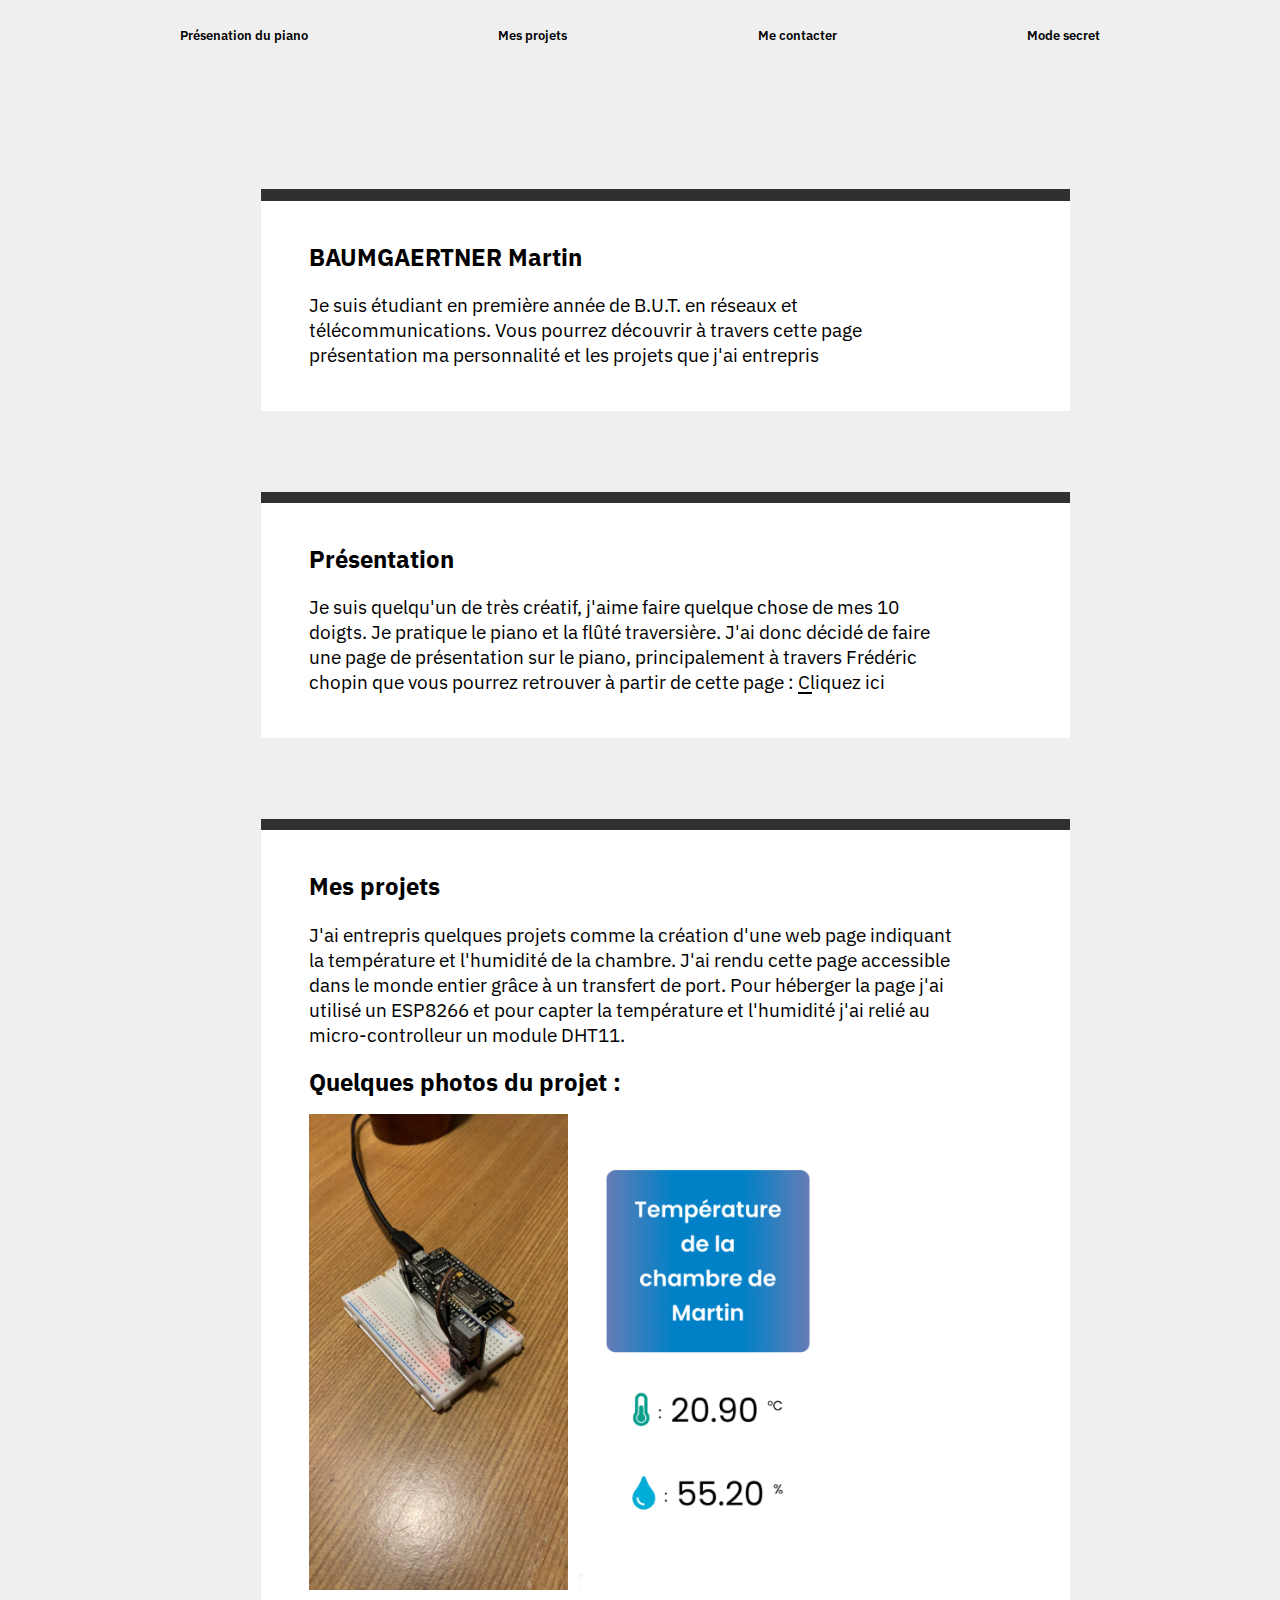
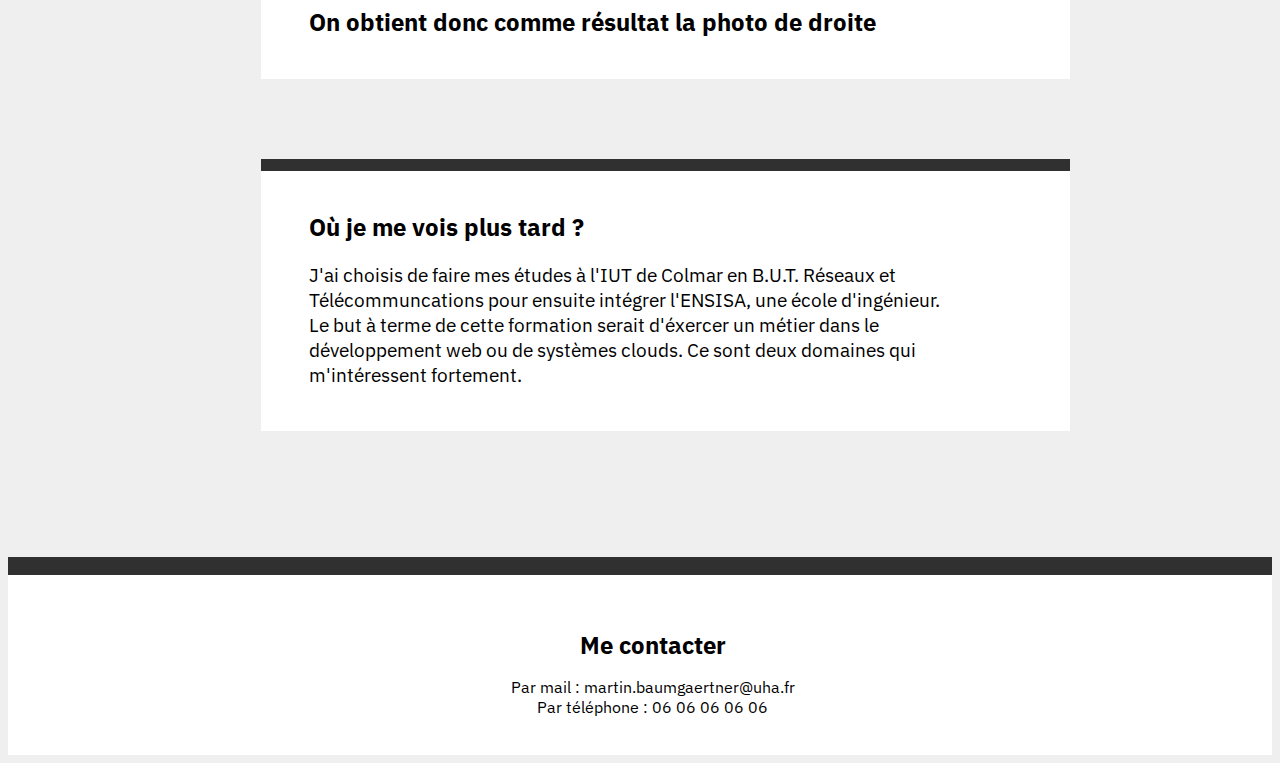
==== index.html @ bf1c32ad "Initial commit" ====
<!DOCTYPE html>
<html lang="fr">
<head>
    <link rel="stylesheet" href="styles.css">
    <meta charset="UTF-8">
    <meta http-equiv="X-UA-Compatible" content="IE=edge">
    <meta name="viewport" content="width=device-width, initial-scale=1.0">
    <title>page de présentation</title>
</head>
<header>
    <div class="liste">
        <li class="pianoo"><a href="../propre/chopin/index.html">Présenation du piano</a></li>
        <li class="piano"><a href="#projo">Mes projets</a></li>
        <li class="piano"><a href="#contact">Me contacter</a></li>
        <li class="piano"><a href="../propre/mode/index.html">Mode secret</a></li>
    </div>
</header>
<body>
    <section class="letout">
        <section class="part1">
            <span></span>
            <section class="sous-partie">
                <h1 class="nom">BAUMGAERTNER Martin</h1>
                <p class="pres">Je suis étudiant en première année de B.U.T. en réseaux et télécommunications.
                Vous pourrez découvrir à travers cette page présentation ma personnalité et les projets que j'ai entrepris</p>
            </section>
        </section>
        <section class="part2">
            <span></span>
            <section class="sous-partie">
                <h1 class="nom">Présentation</h1>
                <p class="pres">Je suis quelqu'un de très créatif, j'aime faire quelque chose
                    de mes 10 doigts. Je pratique le piano et la flûté traversière. J'ai donc décidé
                    de faire une page de présentation sur le piano, principalement à travers 
                    Frédéric chopin que vous pourrez retrouver à partir de cette page : 
                    <a href="../propre/chopin/index.html" class="chopin">Cliquez ici</a>
                </p>
            </section>
        </section>
        <section class="part2">
            <span></span>
            <section class="sous-partie">
            <h1 id="projo" class="nom">Mes projets</h1>
            <p class="pres">J'ai entrepris quelques projets comme la création d'une web page
                indiquant la température et l'humidité de la chambre. J'ai rendu cette page
                accessible dans le monde entier grâce à un transfert de port. Pour héberger
                la page j'ai utilisé un ESP8266 et pour capter la température et l'humidité 
                j'ai relié au micro-controlleur un module DHT11.</p>
            <h1 class="nom">Quelques photos du projet :</h1>
            <section class="image">
                <img class="image1" src="photo1.JPG" alt="">
                <img class="image2" src="photo2.JPEG" alt="">
            </section>  
            <h1 class="nom">On obtient donc comme résultat la photo de droite</h1>
        </section>
        </section>
        <section class="part2">
            <span></span>
            <section class="sous-partie">
                <h1 class="nom">Où je me vois plus tard ?</h1>
                <p class="pres">J'ai choisis de faire mes études à l'IUT de Colmar
                    en B.U.T. Réseaux et Télécommuncations pour ensuite intégrer
                    l'ENSISA, une école d'ingénieur. Le but à terme de cette formation
                    serait d'éxercer un métier dans le développement web ou de systèmes
                    clouds. Ce sont deux domaines qui m'intéressent fortement. 
                </p>
            </section>
        </section>
    </section>
    <section class="fin">
        <span></span>
        <section class="sous-fin">
            <h1 class="hfin">Me contacter</h1>
                <div id="contact" class="contact">
                    <li>Par mail : martin.baumgaertner@uha.fr</li>
                    <li>Par téléphone : 06 06 06 06 06</li>
                </div>
        </section>
    </section>
</body>
</html>
<!--si jamais il y a le moindre problème concernant les liens ou des images, le site est accessible à l'adresse suivante : www.everion.fr-->
---- styles.css ----
@import url('https://fonts.googleapis.com/css2?family=IBM+Plex+Sans:wght@300;400;600;700&display=swap');

html {
    background-color: #efefef;
    scroll-behavior: smooth;
}

.letout {
    margin: 10% 20%
}

.liste {
    list-style: none;
    font-family: 'IBM Plex Sans';
    display: flex;
    justify-content: space-evenly;
}

div.liste li {
    color: white;
    font-weight: 600;
    font-size: 80%;
    padding: 19px 19px;
}


a {
    text-decoration: none;
    color: black;
}

span {
    padding: 0.7% 0%;
    background-color: #303030;
}

.part1 {
    display: flex;
    flex-direction: column;
    background-color: #ffff;
}

.sous-partie {
    padding: 3% 6%;
}

.nom { 
    font-size: 150%;
    font-family: 'IBM Plex Sans';
    font-weight: 700;
}

.pres {
    font-size: 120%;
    font-family: 'IBM Plex Sans'
}

.part2 {
    margin-top: 8%;
    display: flex;
    flex-direction: column;
    background-color: #ffff;
}

.sous-partie {
    padding: 3% 6%;
}

.nom { 
    font-size: 150%;
    font-family: 'IBM Plex Sans';
    font-weight: 700;
}

.pres {
    font-size: 120%;
    font-family: 'IBM Plex Sans'
}

.chopin {
    text-decoration: none;
    color: black;
}

.chopin::after {
    content: "";
    position: absolute;
    left: 0;
    width: 100%;
    height: 2.4px;
    background: black;
    bottom: 0;
    transform: scaleX(0.16);
    transform-origin: left;
    transition-duration: 0.7s;
}

.chopin:hover::after {
    transform: scaleX(1);
    transition-duration: 0.7s;
}

.chopin {
    position: relative;
}

.chopin:hover {
    color: #302b63;
}

.image1 {
    width: 50%;
    margin-right: 1%;
}

.image2 {
    width: 50%;
    margin-left: 1%;
}

.image {
    display: flex;
}

.fin {
    margin: 0%, 0%;
    margin-top: 8%;
    display: flex;
    flex-direction: column;
    background-color: #ffff;
}

.sous-fin {
    padding: 3% 6%;
}

li {
    font-family: 'IBM Plex Sans';
    list-style: none;
    display: flex;
    justify-content: space-around;
}

.hfin {
    font-family: 'IBM Plex Sans';
    font-size: 150%;
    text-align: center;
}




@media screen and (max-width: 1499px) {
    section {
        width: 80%;
        height: 80%;
    }
}

@media screen and (max-width: 1499px) {
    .fin {
        width: 100%;
        height: 100%;
    }

    .sous-fin {
        width: 90%;
    }
}

@media screen and (max-width: 500px) {
    html {
        font-size: 60%;
    }
}
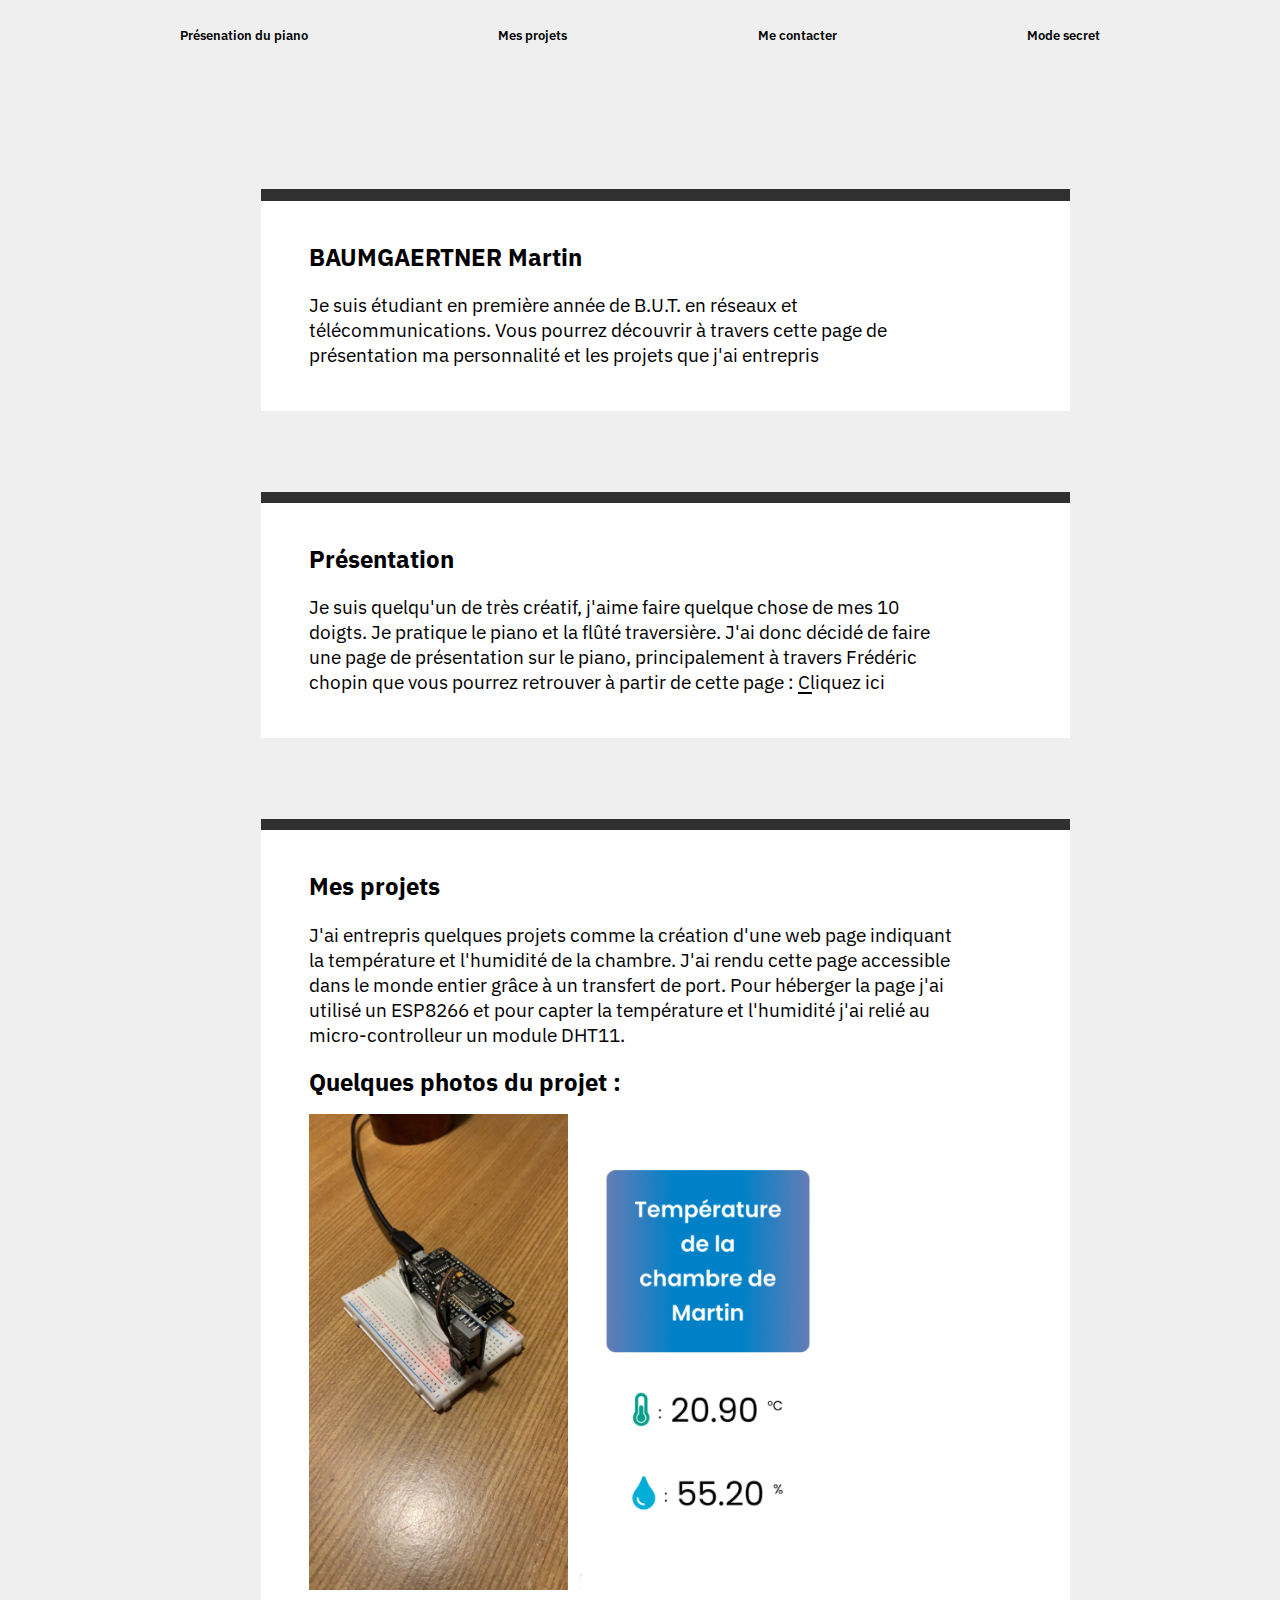
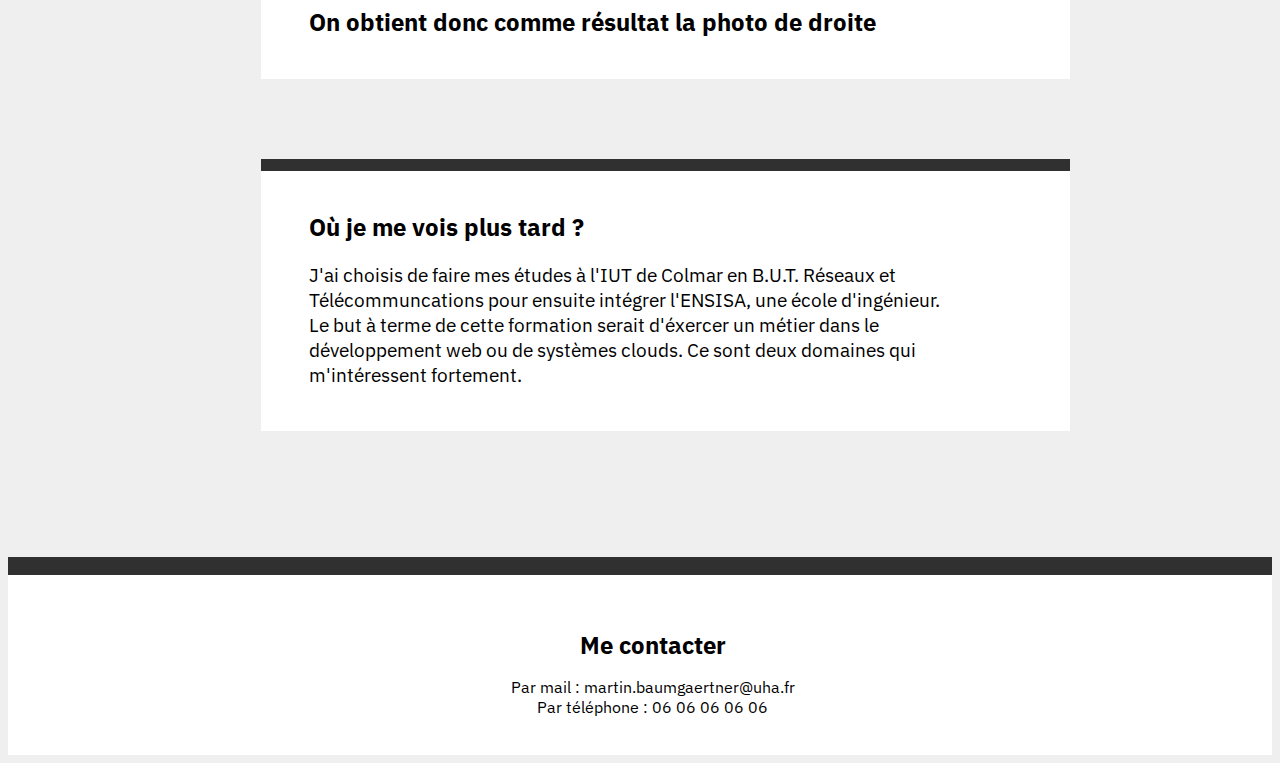
==== commit b12c5c59: "v0.1" ====
--- a/index.html
+++ b/index.html
@@ -22,7 +22,7 @@
             <section class="sous-partie">
                 <h1 class="nom">BAUMGAERTNER Martin</h1>
                 <p class="pres">Je suis étudiant en première année de B.U.T. en réseaux et télécommunications.
-                Vous pourrez découvrir à travers cette page présentation ma personnalité et les projets que j'ai entrepris</p>
+                Vous pourrez découvrir à travers cette page de présentation ma personnalité et les projets que j'ai entrepris</p>
             </section>
         </section>
         <section class="part2">
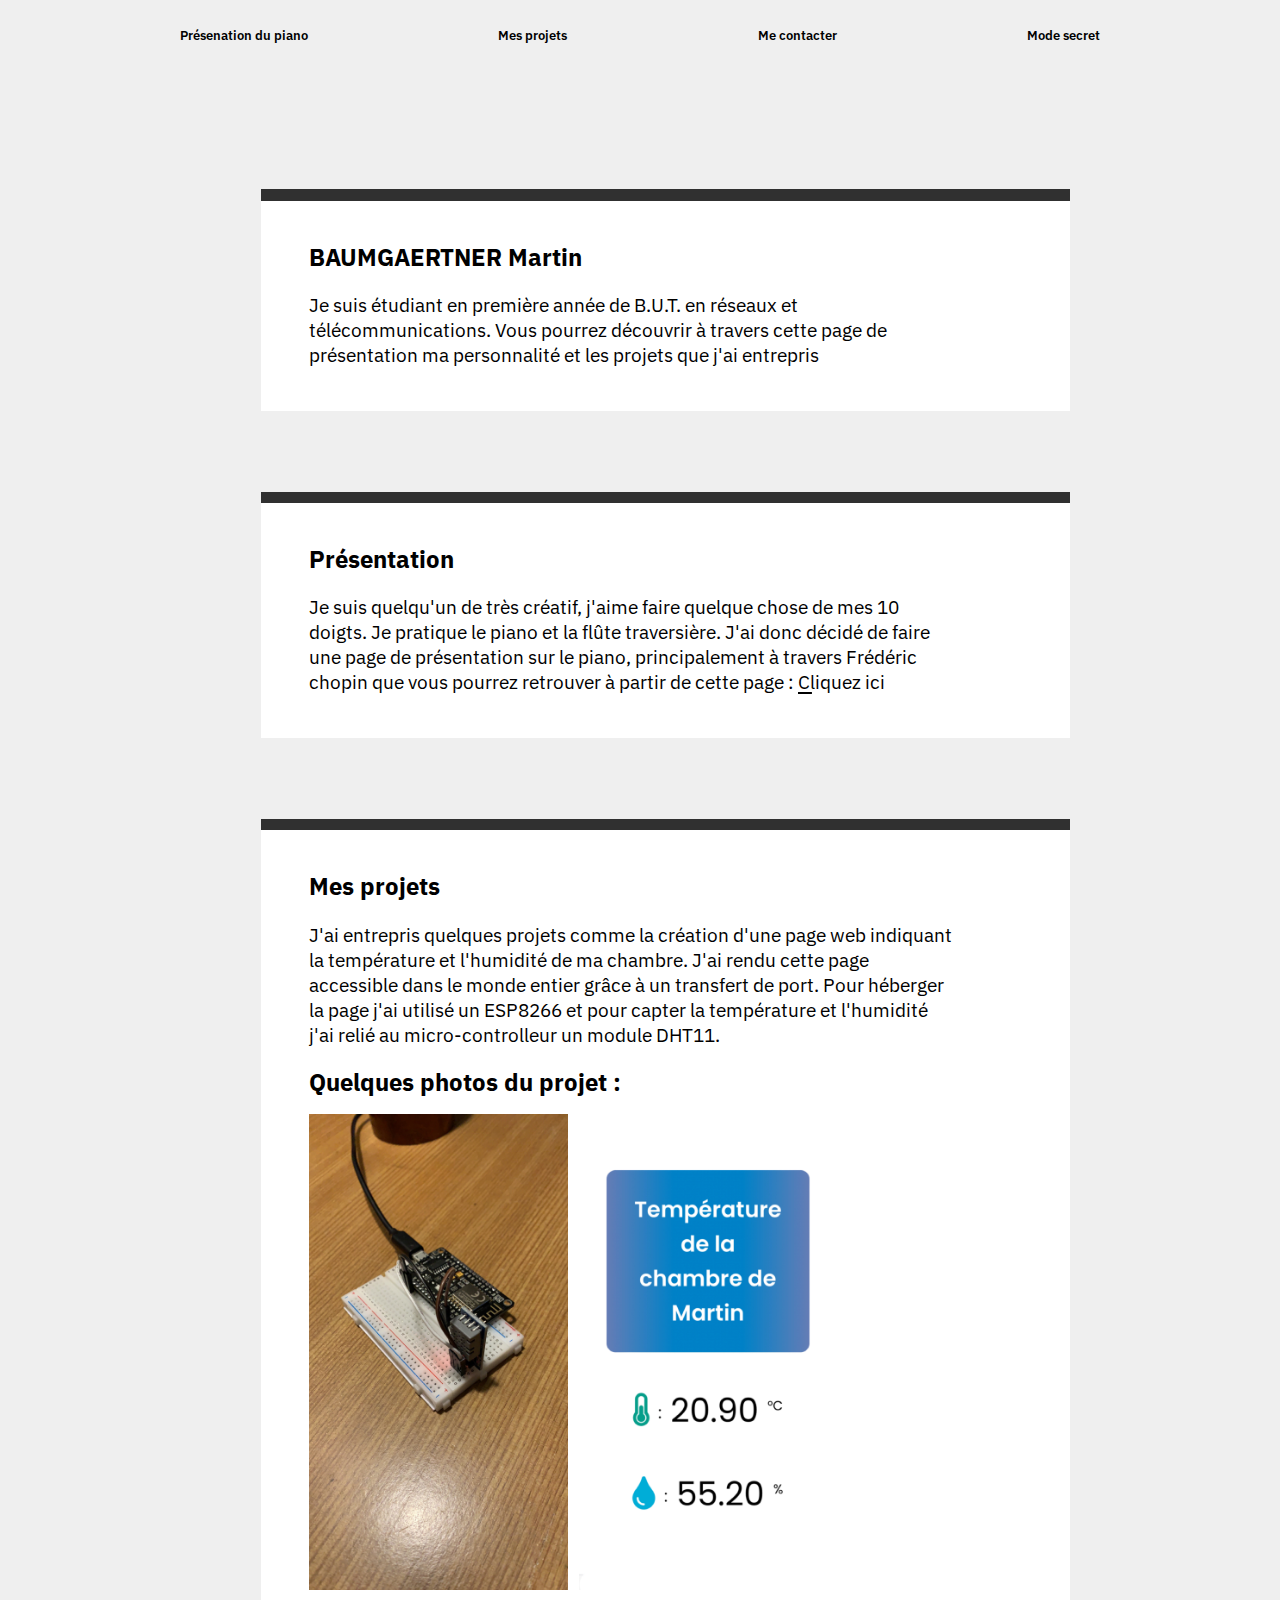
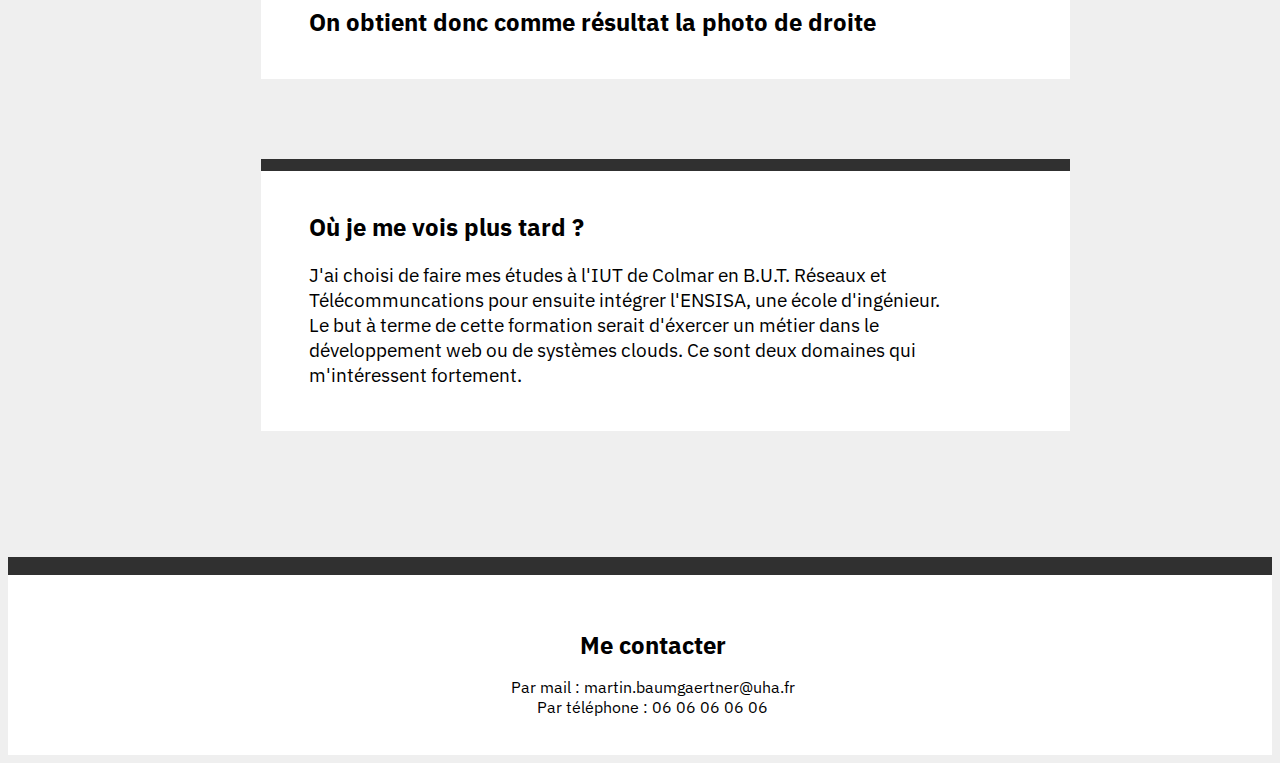
==== commit 5c97a7d6: "v1.2" ====
--- a/index.html
+++ b/index.html
@@ -9,10 +9,10 @@
 </head>
 <header>
     <div class="liste">
-        <li class="pianoo"><a href="../propre/chopin/index.html">Présenation du piano</a></li>
+        <li class="pianoo"><a href="../sae14/chopin/index.html">Présenation du piano</a></li>
         <li class="piano"><a href="#projo">Mes projets</a></li>
         <li class="piano"><a href="#contact">Me contacter</a></li>
-        <li class="piano"><a href="../propre/mode/index.html">Mode secret</a></li>
+        <li class="piano"><a href="../sae14/mode/index.html">Mode secret</a></li>
     </div>
 </header>
 <body>
@@ -30,10 +30,10 @@
             <section class="sous-partie">
                 <h1 class="nom">Présentation</h1>
                 <p class="pres">Je suis quelqu'un de très créatif, j'aime faire quelque chose
-                    de mes 10 doigts. Je pratique le piano et la flûté traversière. J'ai donc décidé
+                    de mes 10 doigts. Je pratique le piano et la flûte traversière. J'ai donc décidé
                     de faire une page de présentation sur le piano, principalement à travers 
                     Frédéric chopin que vous pourrez retrouver à partir de cette page : 
-                    <a href="../propre/chopin/index.html" class="chopin">Cliquez ici</a>
+                    <a href="../sae14/chopin/index.html" class="chopin">Cliquez ici</a>
                 </p>
             </section>
         </section>
@@ -41,8 +41,8 @@
             <span></span>
             <section class="sous-partie">
             <h1 id="projo" class="nom">Mes projets</h1>
-            <p class="pres">J'ai entrepris quelques projets comme la création d'une web page
-                indiquant la température et l'humidité de la chambre. J'ai rendu cette page
+            <p class="pres">J'ai entrepris quelques projets comme la création d'une page web
+                indiquant la température et l'humidité de ma chambre. J'ai rendu cette page
                 accessible dans le monde entier grâce à un transfert de port. Pour héberger
                 la page j'ai utilisé un ESP8266 et pour capter la température et l'humidité 
                 j'ai relié au micro-controlleur un module DHT11.</p>
@@ -58,7 +58,7 @@
             <span></span>
             <section class="sous-partie">
                 <h1 class="nom">Où je me vois plus tard ?</h1>
-                <p class="pres">J'ai choisis de faire mes études à l'IUT de Colmar
+                <p class="pres">J'ai choisi de faire mes études à l'IUT de Colmar
                     en B.U.T. Réseaux et Télécommuncations pour ensuite intégrer
                     l'ENSISA, une école d'ingénieur. Le but à terme de cette formation
                     serait d'éxercer un métier dans le développement web ou de systèmes
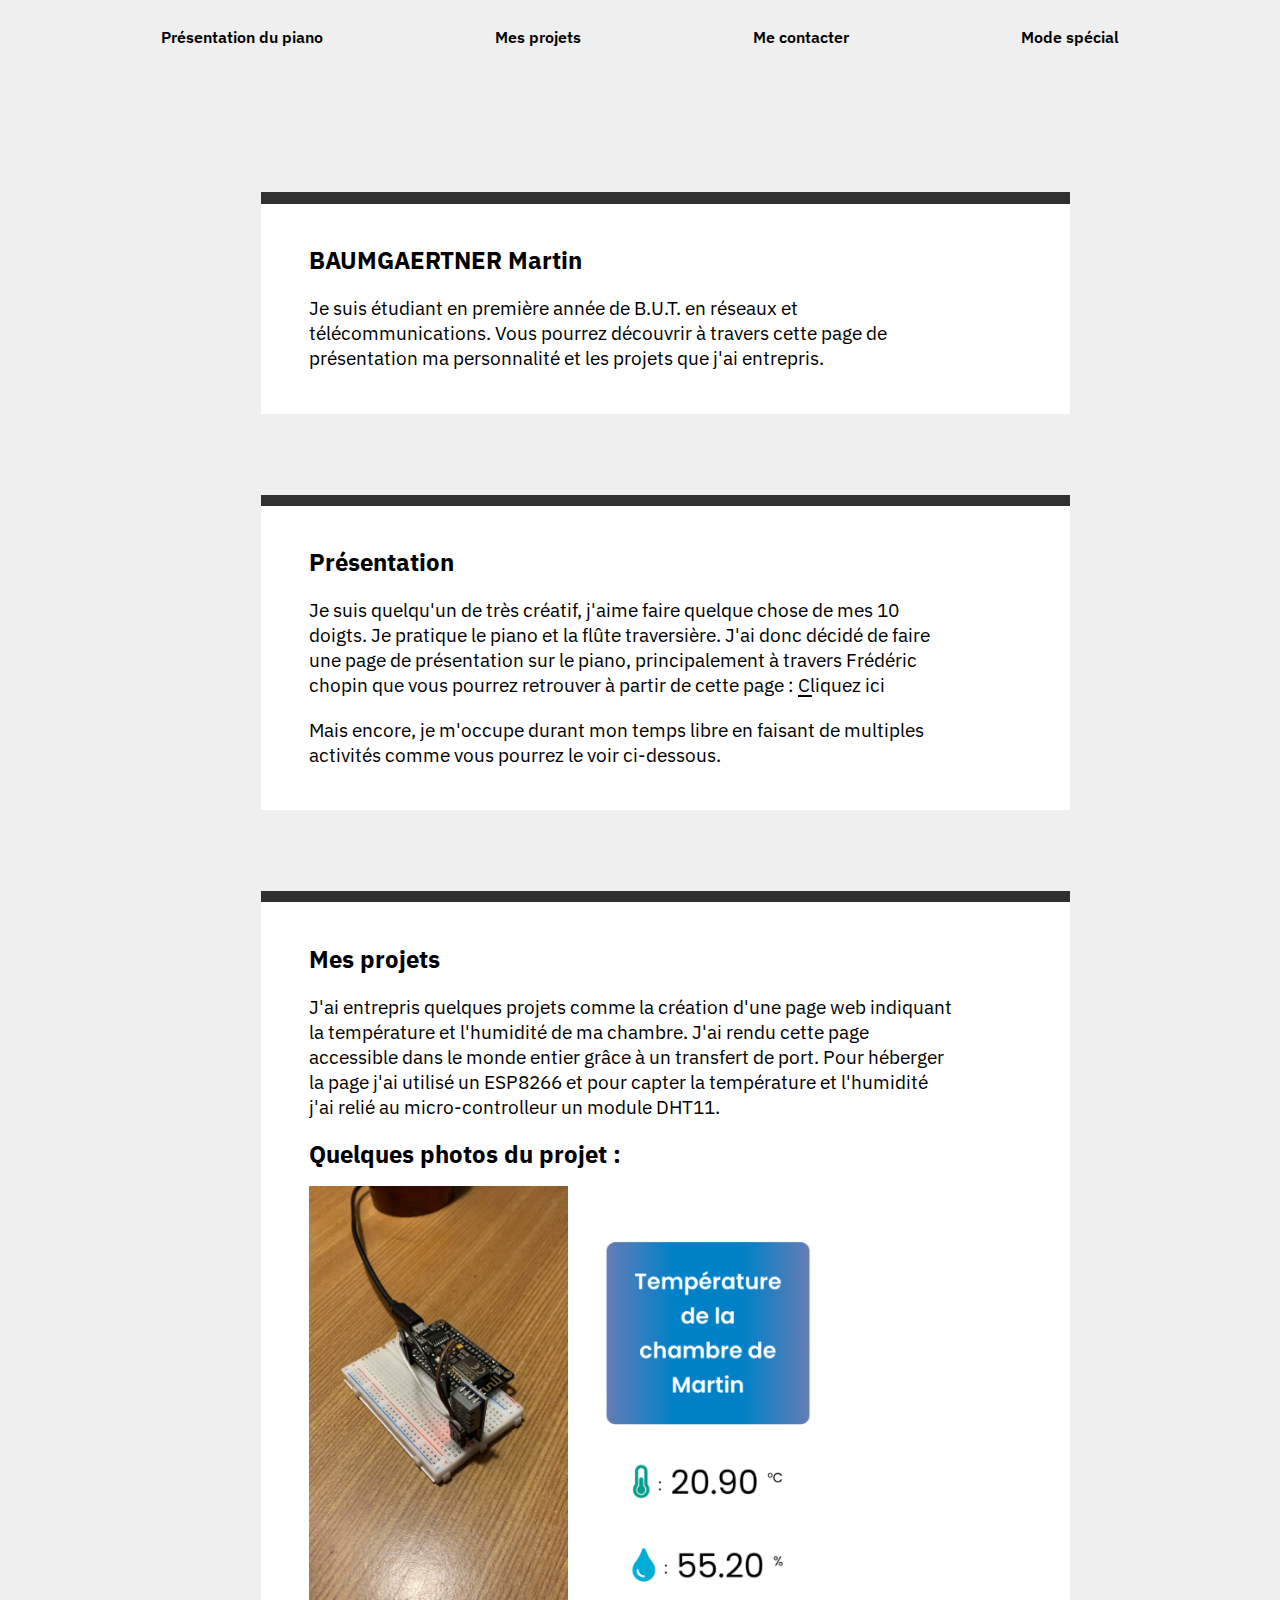
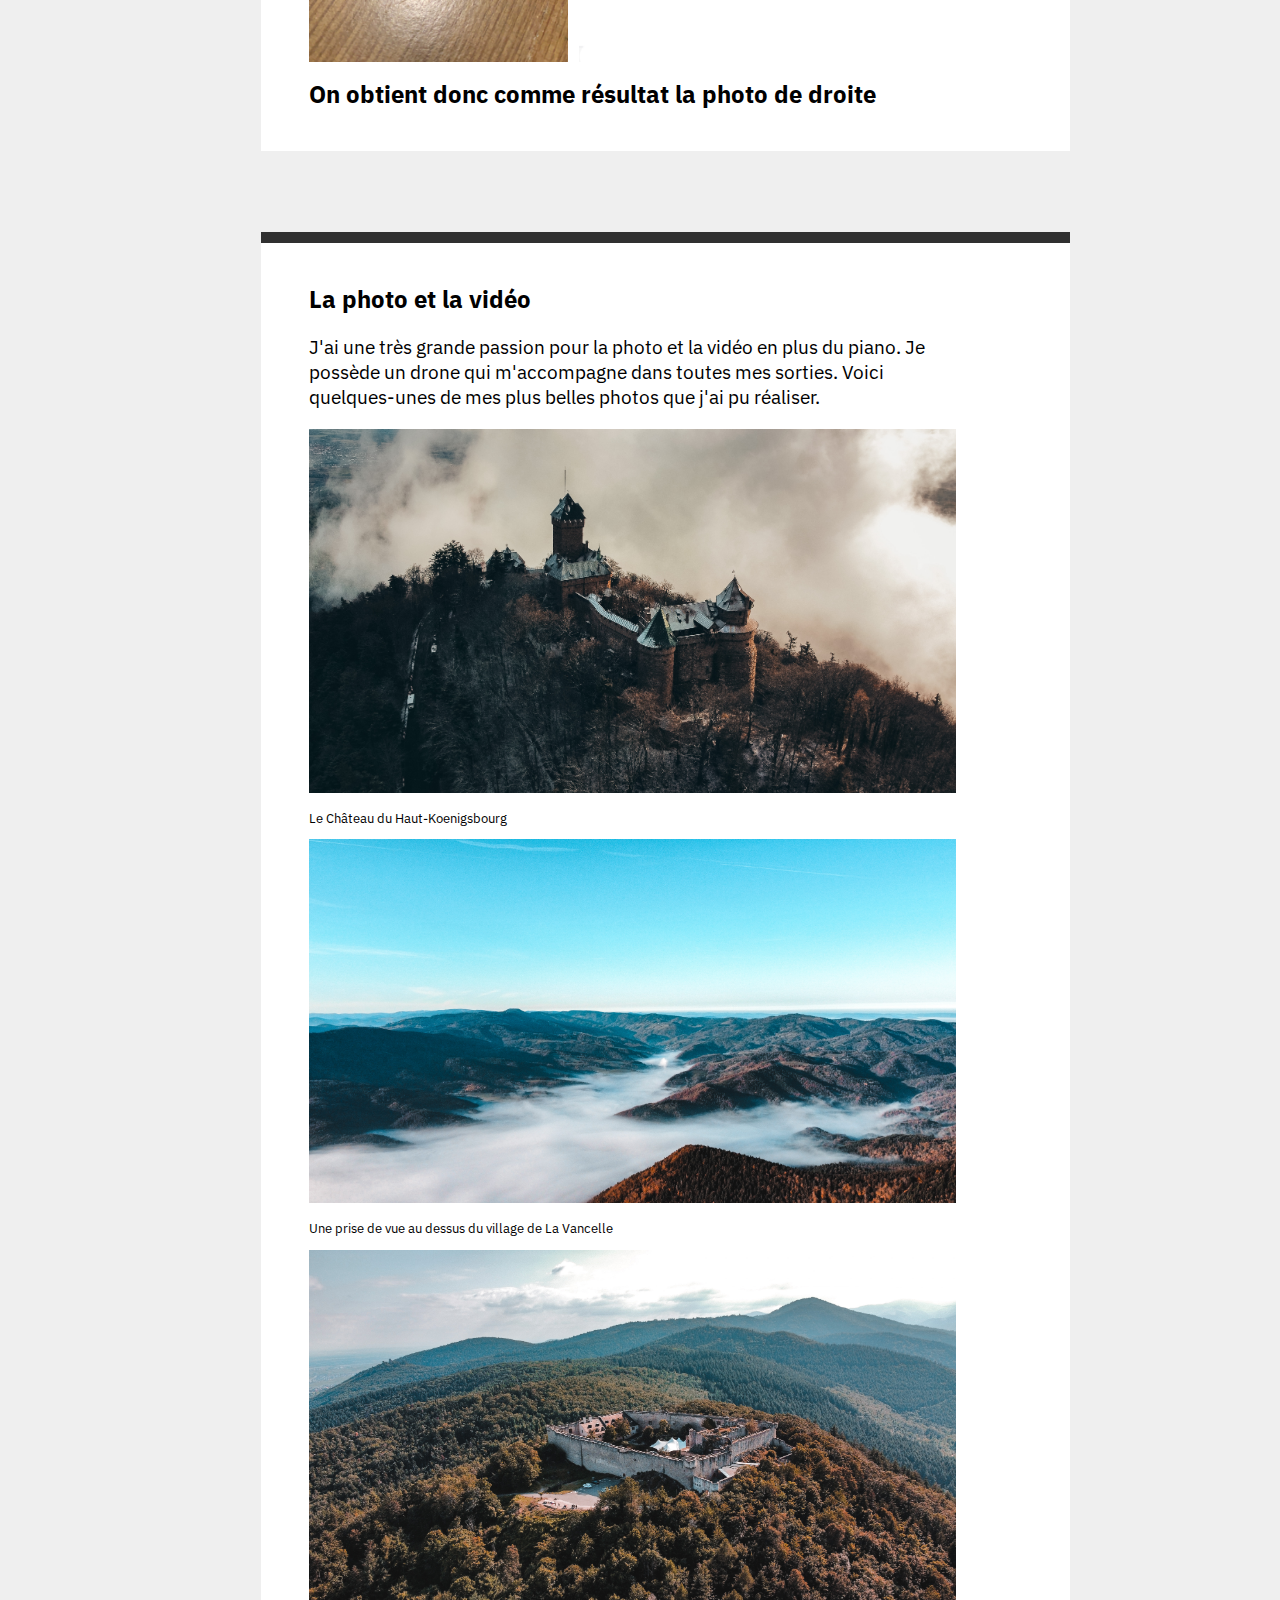
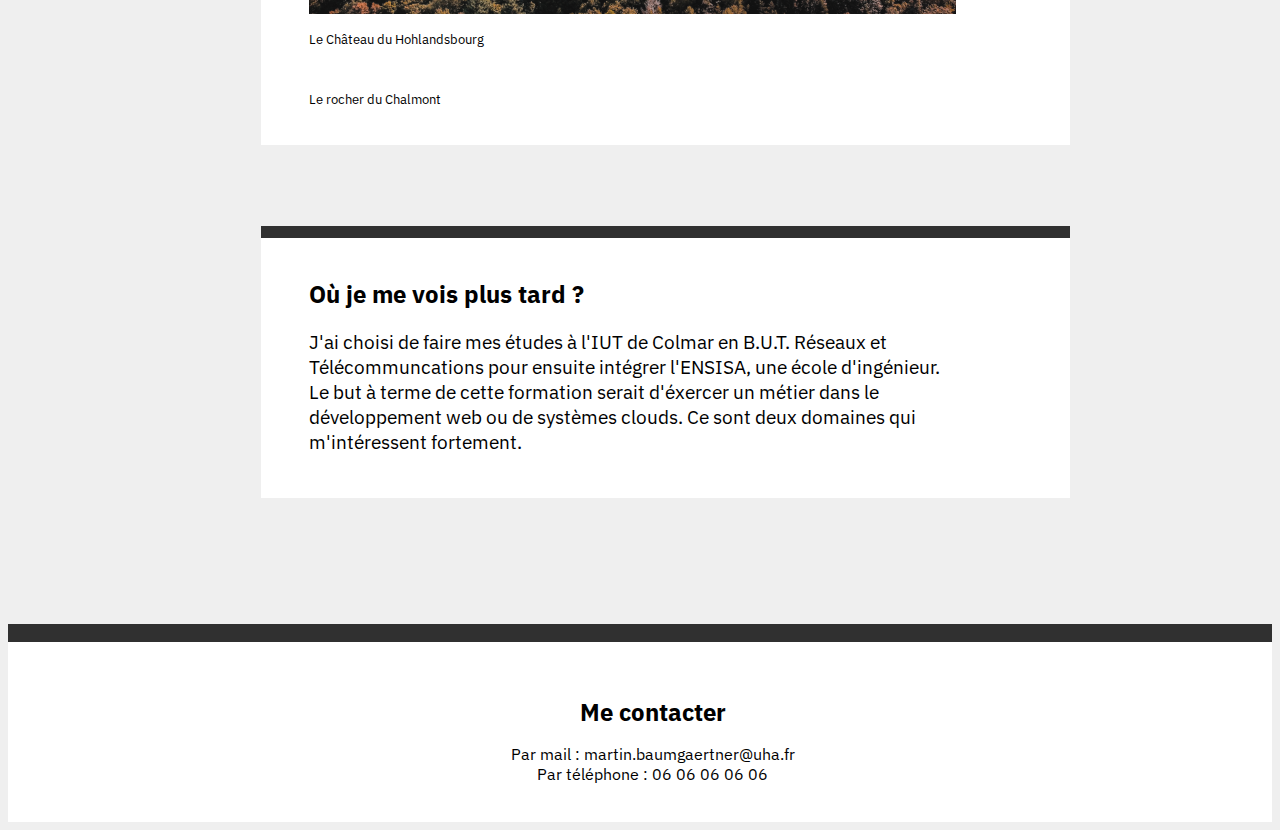
==== commit 97a7dc7c: "commit" ====
--- a/index.html
+++ b/index.html
@@ -9,10 +9,10 @@
 </head>
 <header>
     <div class="liste">
-        <li class="pianoo"><a href="../sae14/chopin/index.html">Présenation du piano</a></li>
+        <li class="pianoo"><a href="../sae14/chopin/index.html">Présentation du piano</a></li>
         <li class="piano"><a href="#projo">Mes projets</a></li>
         <li class="piano"><a href="#contact">Me contacter</a></li>
-        <li class="piano"><a href="../sae14/mode/index.html">Mode secret</a></li>
+        <li class="piano"><a href="../sae14/mode/index.html">Mode spécial</a></li>
     </div>
 </header>
 <body>
@@ -22,7 +22,7 @@
             <section class="sous-partie">
                 <h1 class="nom">BAUMGAERTNER Martin</h1>
                 <p class="pres">Je suis étudiant en première année de B.U.T. en réseaux et télécommunications.
-                Vous pourrez découvrir à travers cette page de présentation ma personnalité et les projets que j'ai entrepris</p>
+                Vous pourrez découvrir à travers cette page de présentation ma personnalité et les projets que j'ai entrepris.</p>
             </section>
         </section>
         <section class="part2">
@@ -34,6 +34,9 @@
                     de faire une page de présentation sur le piano, principalement à travers 
                     Frédéric chopin que vous pourrez retrouver à partir de cette page : 
                     <a href="../sae14/chopin/index.html" class="chopin">Cliquez ici</a>
+                </p>
+                <p class="pres">Mais encore, je m'occupe durant mon temps libre en faisant
+                    de multiples activités comme vous pourrez le voir ci-dessous.
                 </p>
             </section>
         </section>
@@ -53,6 +56,25 @@
             </section>  
             <h1 class="nom">On obtient donc comme résultat la photo de droite</h1>
         </section>
+        </section>
+        <section class="part2">
+            <span></span>
+            <section class="sous-partie">
+                <h1 class="nom">La photo et la vidéo</h1>
+                <p class="pres">J'ai une très grande passion pour la photo et la
+                    vidéo en plus du piano. Je possède un drone qui m'accompagne
+                    dans toutes mes sorties. Voici quelques-unes de mes plus belles
+                    photos que j'ai pu réaliser. 
+                </p>
+                <img class="hhk" src="hk.jpg" alt="">
+                <p class="photos">Le Château du Haut-Koenigsbourg</p>
+                <img class="lvv" src="lv.jpg" alt="">
+                <p class="photos">Une prise de vue au dessus du village de La Vancelle</p>
+                <img class="lvv" src="holands.jpg" alt="">
+                <p class="photos">Le Château du Hohlandsbourg</p>
+                <img class="lvv" src="rocher.jpg" alt="">
+                <p class="photos">Le rocher du Chalmont</p>
+            </section>
         </section>
         <section class="part2">
             <span></span>
--- a/styles.css
+++ b/styles.css
@@ -19,7 +19,7 @@
 div.liste li {
     color: white;
     font-weight: 600;
-    font-size: 80%;
+    font-size: 100%;
     padding: 19px 19px;
 }
 
@@ -147,6 +147,20 @@
     text-align: center;
 }
 
+.hhk {
+    width: 100%;
+    height: auto;
+}
+
+.photos {
+    font-family: 'IBM Plex Sans';
+    font-size: 80%;
+}
+
+.lvv {
+    width: 100%;
+    height: auto;
+}
 
 
 
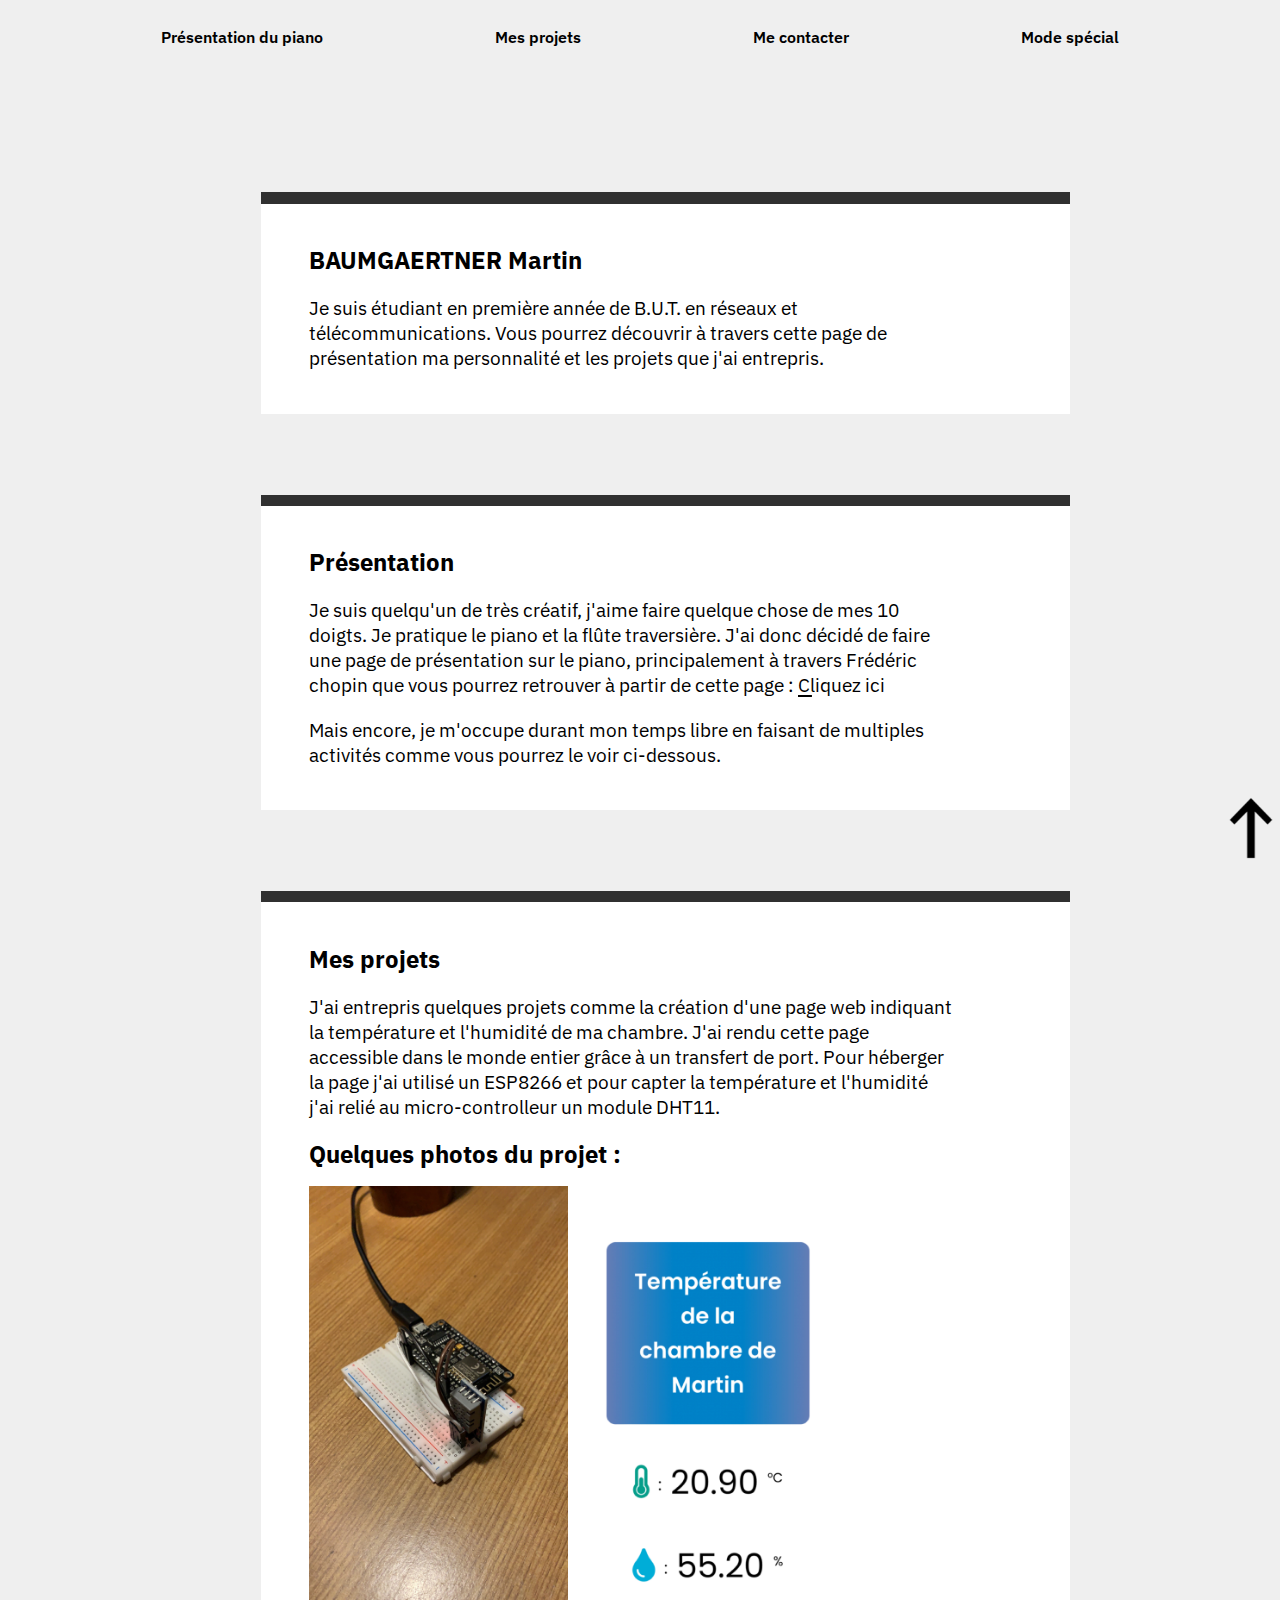
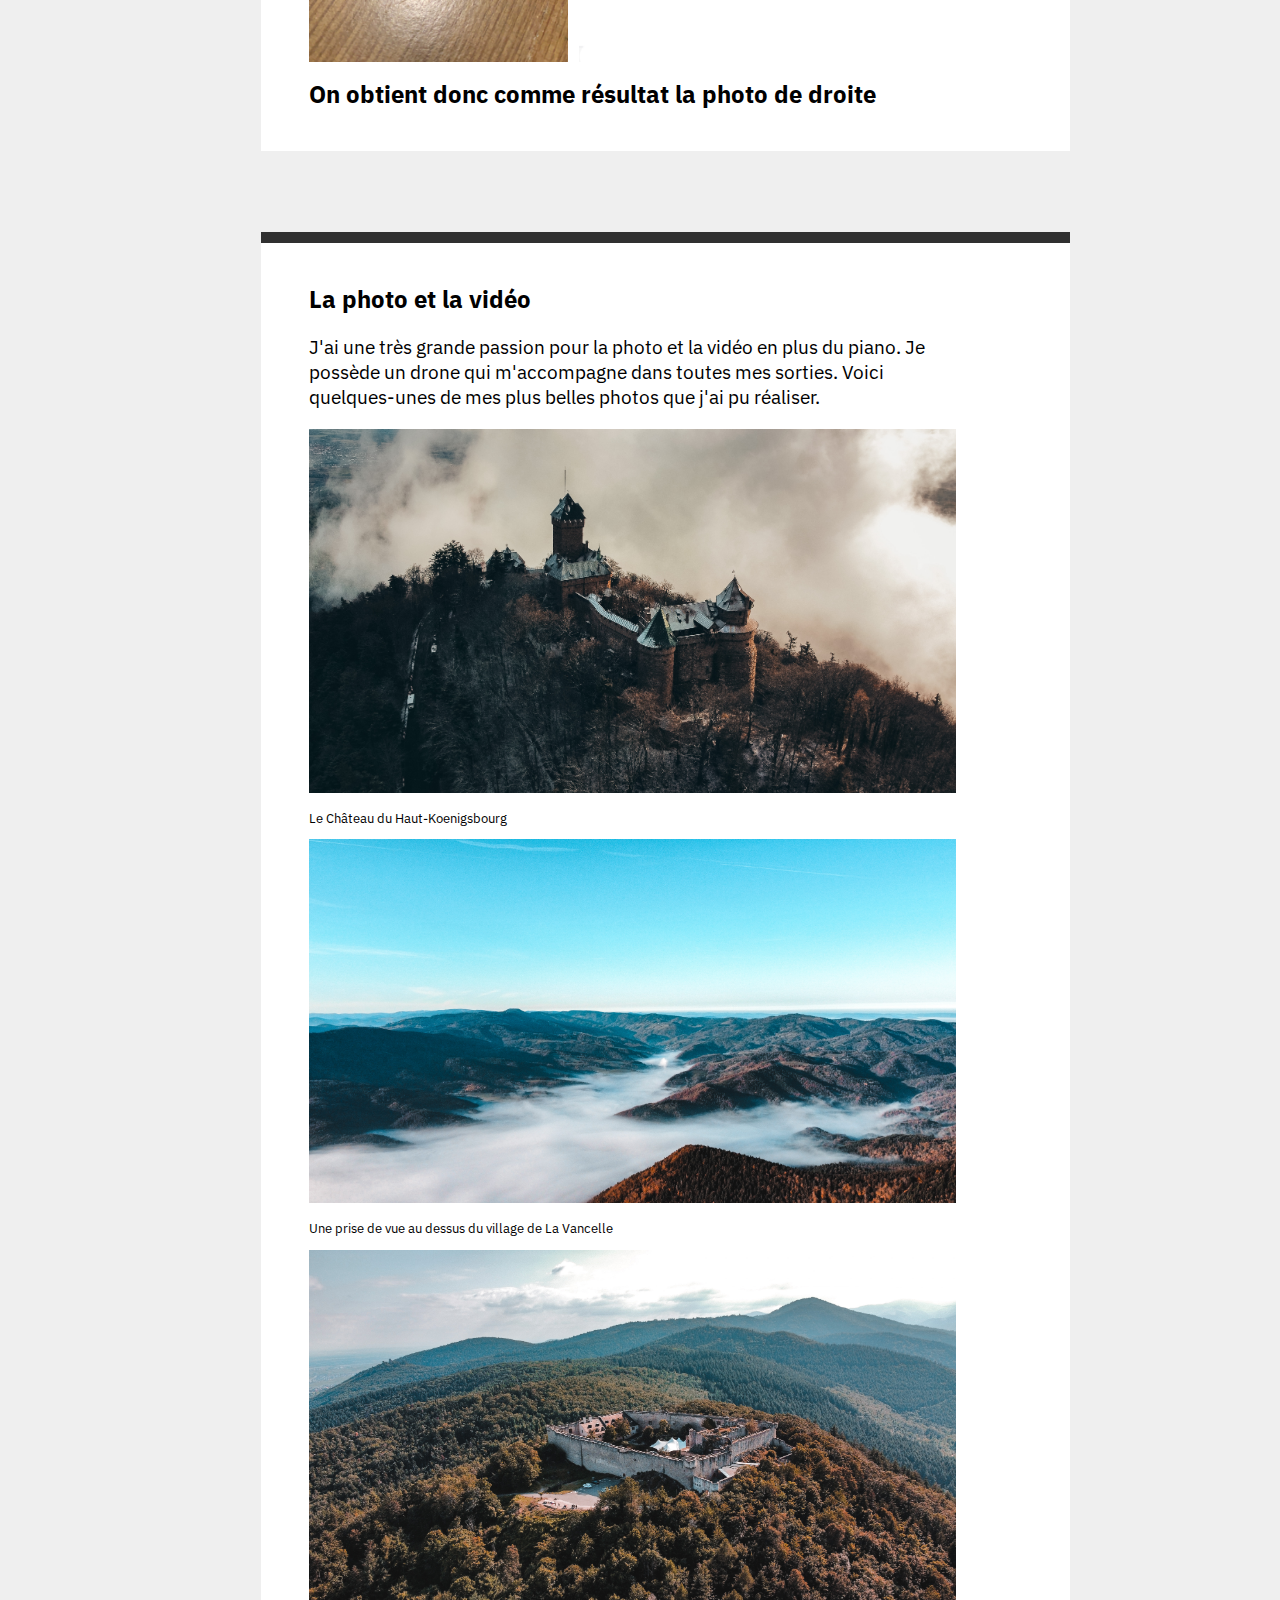
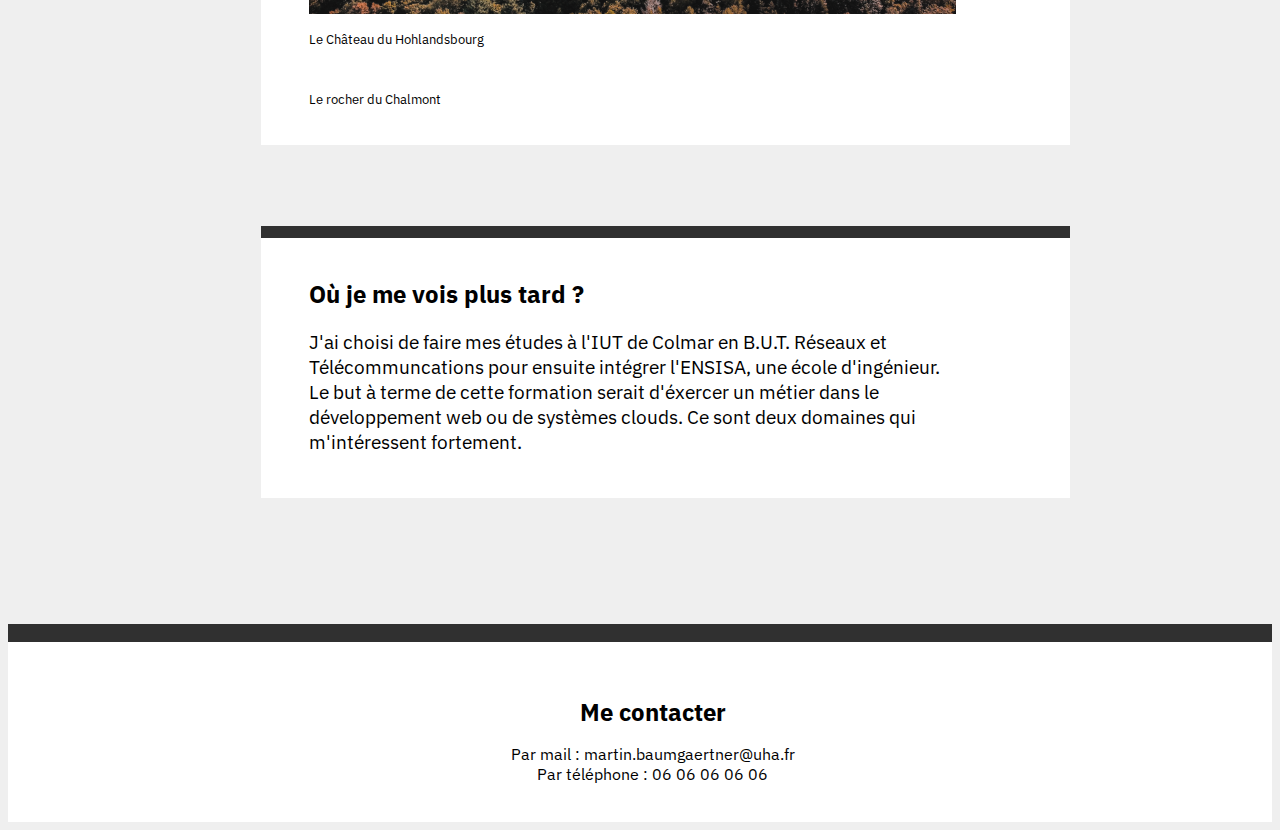
==== commit b44375ea: "vfinal ?" ====
--- a/index.html
+++ b/index.html
@@ -16,6 +16,9 @@
     </div>
 </header>
 <body>
+    <a href="#" class="fleche">
+        <img src="flechee.png" alt="fleche" class="lafleche">
+    </a>
     <section class="letout">
         <section class="part1">
             <span></span>
--- a/styles.css
+++ b/styles.css
@@ -3,6 +3,26 @@
 html {
     background-color: #efefef;
     scroll-behavior: smooth;
+}
+
+.lafleche{
+    position: relative; /*pour pouvoir utiliser les balises de positionnement comme "top", "left" etc*/
+    position : fixed; /*pour que la flèche soit fixe sur un endroit de la page*/
+    height: 10%;
+    top: 87%;
+    left: 94.2%;
+    z-index: 1; /* pour que la flèche reste au dessus de tous les élements de la page*/
+}
+
+.lafleche:hover{
+    transition-duration: 0.8s;
+    position: relative; /*pour pouvoir utiliser les balises de positionnement comme "top", "left" etc*/
+    position : fixed; /*pour que la flèche soit fixe sur un endroit de la page*/
+    height: 10%;
+    top: 87%;
+    left: 94.2%;
+    z-index: 1; /* pour que la flèche reste au dessus de tous les élements de la page*/
+    transform: rotate(720deg); /*ici c'est pour effectuer une rotation de la flèche au passage de la souris*/
 }
 
 .letout {
